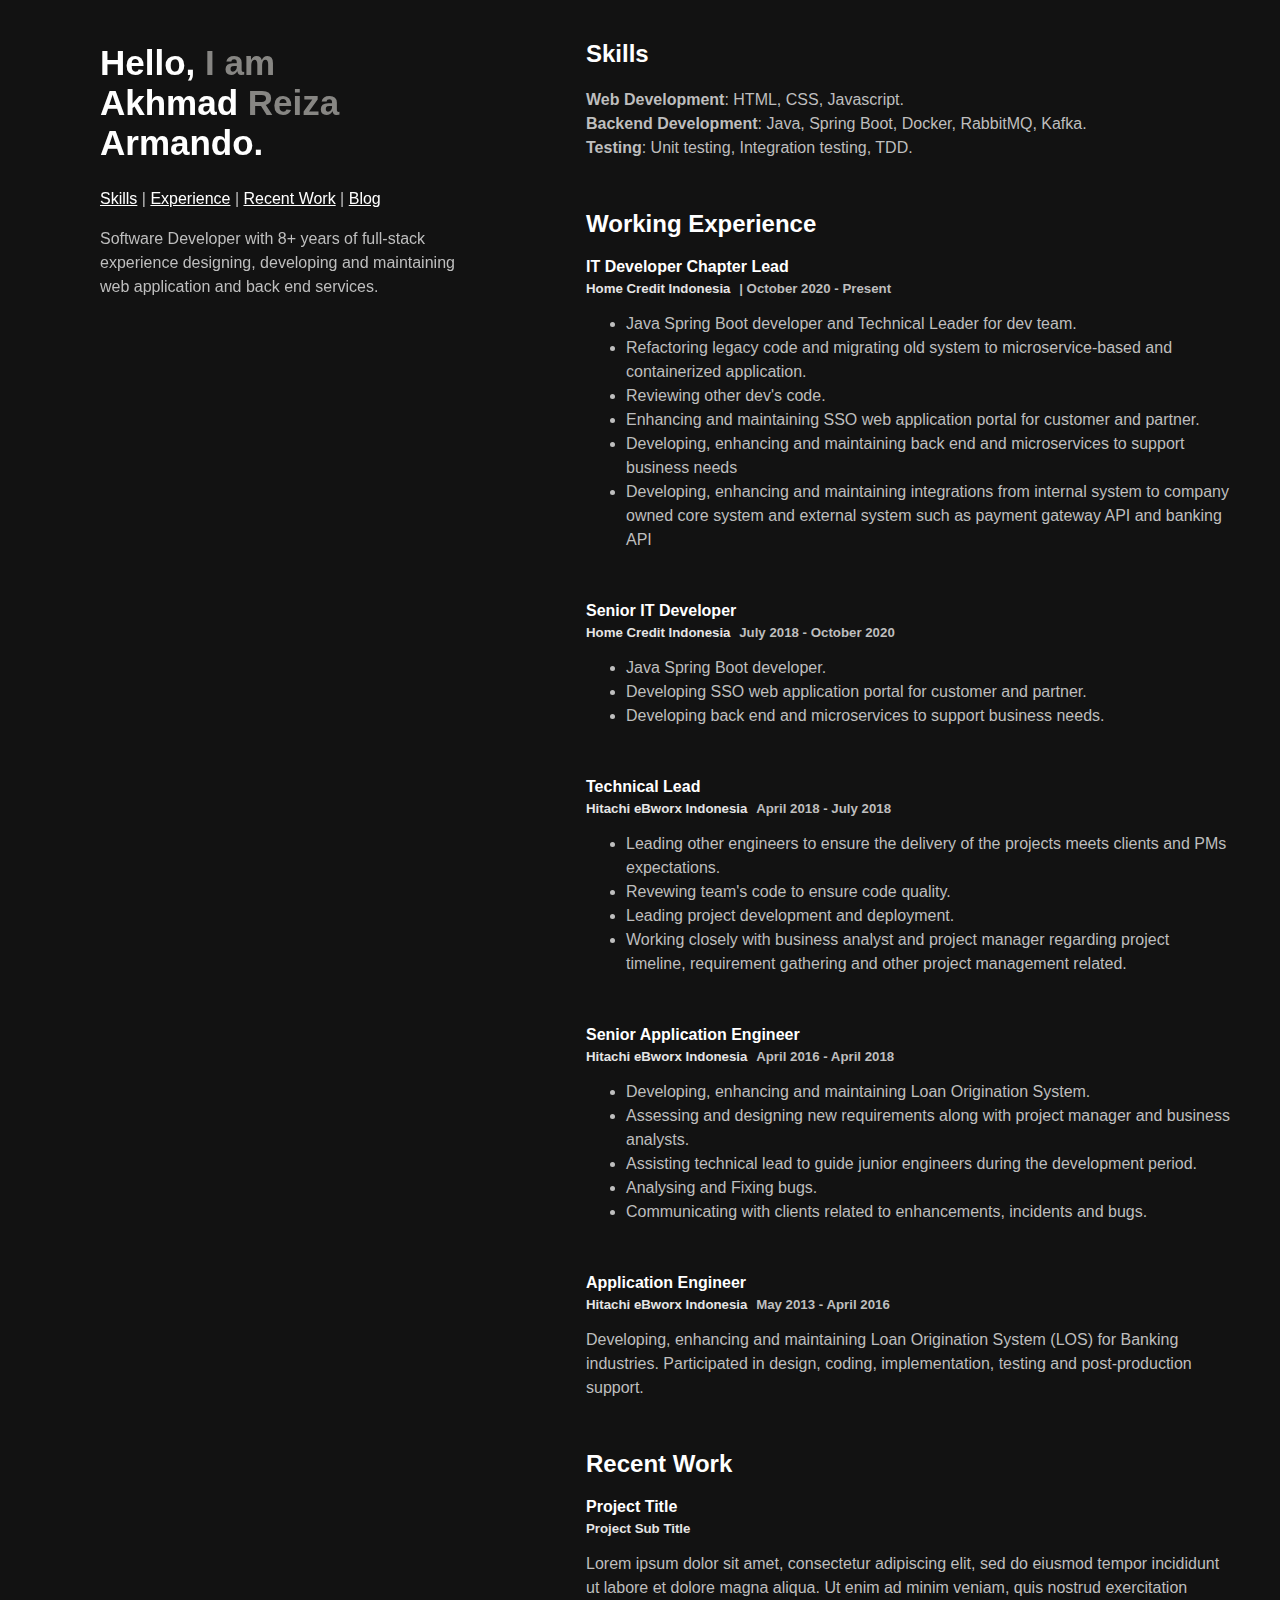
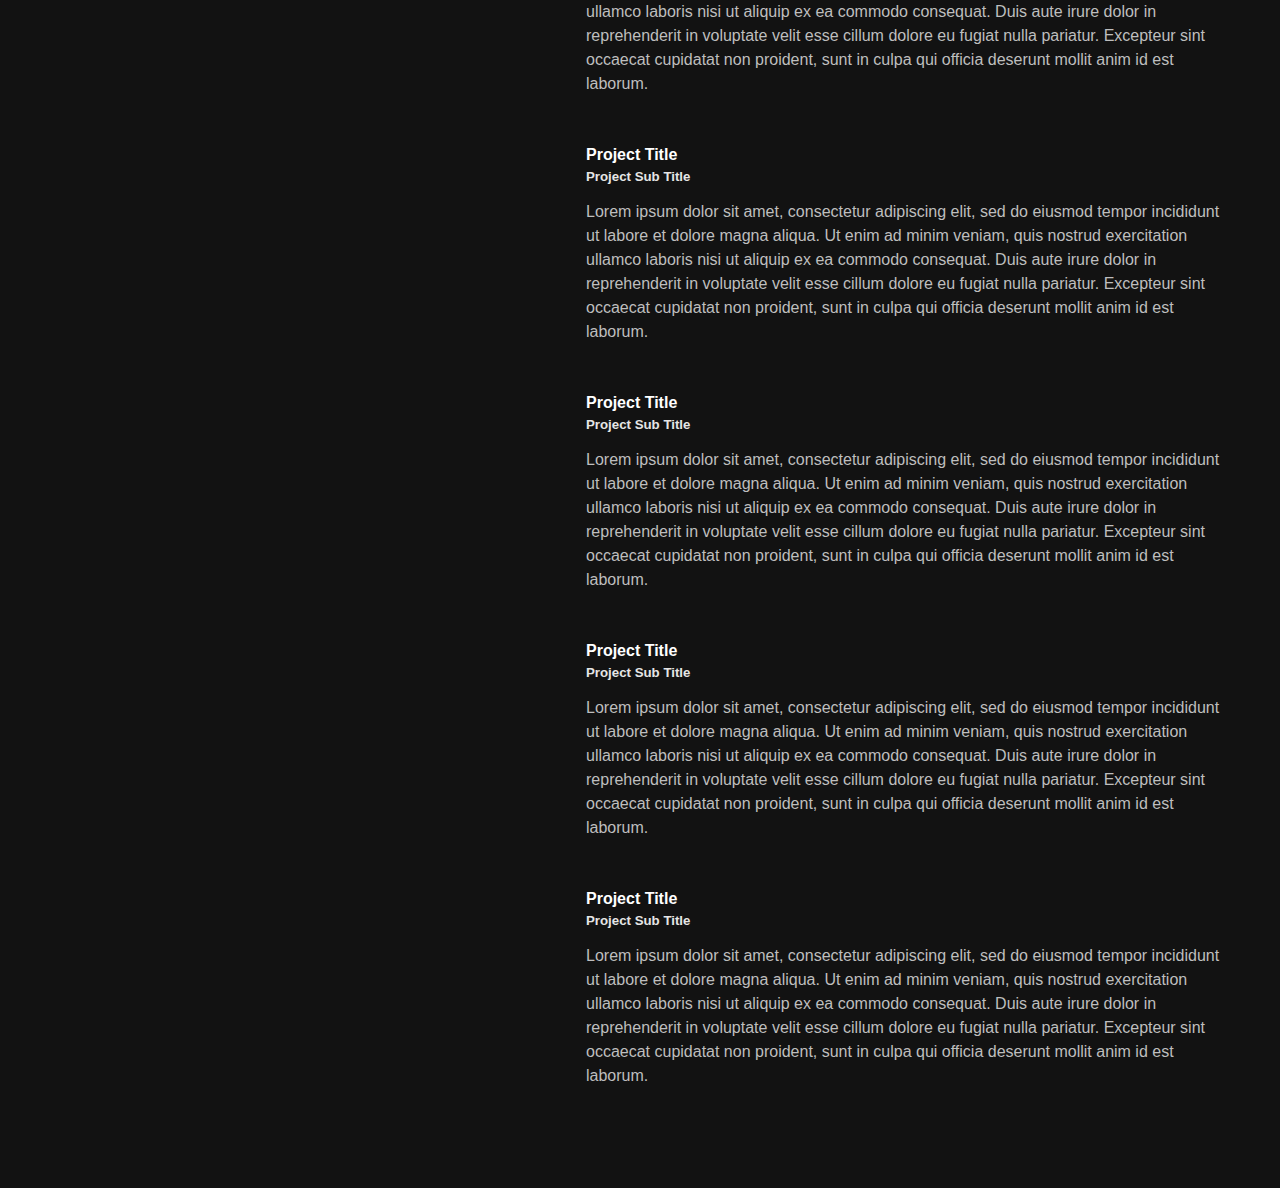
==== index.html @ e8a64148 "add new page for blog listing" ====
<!DOCTYPE html>
<html lang="en">
<head>
    <meta charset="UTF-8">
    <meta http-equiv="X-UA-Compatible" content="IE=edge">
    <meta name="viewport" content="width=device-width, initial-scale=1.0">
    <title>Document</title>
    <link rel="stylesheet" href="./style/main.css">
</head>
<body>
    <div class="row">
        <div class="side">
            <div class="content-left">
                <h1>
                    Hello, <span class="nick">I am</span> </br>
                    Akhmad <span class="nick">Reiza</span> Armando.
                </h1>
                <p>
                    <a href="#stack">Skills</a> | 
                    <a href="#wexperience">Experience</a> | 
                    <a href="#projects">Recent Work</a> | 
                    <a href="./blog-list.html">Blog</a>
                </p>
                <p>
                    Software Developer with 8+ years of full-stack experience designing, developing and maintaining web application and back end services.
                </p>
            </div>
        </div>
        <div class="content">
            <div class="content-right">
                <div id="stack">
                    <h2>Skills</h2>
                    <div class="content-container">
                        <p>
                            <b>Web Development</b>: HTML, CSS, Javascript. <br> 
                            <b>Backend Development</b>: Java, Spring Boot, Docker, RabbitMQ, Kafka. <br> 
                            <b>Testing</b>: Unit testing, Integration testing, TDD.
                        </p>
                    </div>
                </div>
                <div id="wexperience">
                    <h2>Working Experience</h2>
                    <div class="content-container">
                        <h4>
                            IT Developer Chapter Lead
                        </h4>
                        <h5>
                            Home Credit Indonesia <span class="year"> | October 2020 - Present</span>
                        </h5>
                        <ul>
                            <li>
                                Java Spring Boot developer and Technical Leader for dev team. 
                            </li>
                            <li>
                                Refactoring legacy code and migrating old system to microservice-based and containerized application. 
                            </li>
                            <li>
                                Reviewing other dev's code.
                            </li>
                            <li>
                                Enhancing and maintaining SSO web application portal for customer and partner.
                            </li>
                            <li>
                                Developing, enhancing and maintaining back end and microservices to support business needs
                            </li>
                            <li>
                                Developing, enhancing and maintaining integrations from internal system to company owned core system and external system such as payment gateway API and banking API
                            </li>
                        </ul>
                    </div>
                    <div class="content-container">
                        <h4>
                            Senior IT Developer
                        </h4>
                        <h5>
                            Home Credit Indonesia <span class="year">July 2018 - October 2020</span>
                        </h5>
                        <ul>
                            <li>
                                Java Spring Boot developer. 
                            </li>
                            <li>
                                Developing SSO web application portal for customer and partner.
                            </li>
                            <li>
                                Developing back end and microservices to support business needs.
                            </li>
                        </ul>
                    </div>
                    <div class="content-container">
                        <h4>
                            Technical Lead
                        </h4>
                        <h5>
                            Hitachi eBworx Indonesia <span class="year">April 2018 - July 2018</span>
                        </h5>
                        <ul>
                            <li>
                                Leading other engineers to ensure the delivery of the projects meets clients and PMs expectations.
                            </li>
                            <li>
                                Revewing team's code to ensure code quality.
                            </li>
                            <li>
                                Leading project development and deployment.
                            </li>
                            <li>
                                Working closely with business analyst and project manager regarding project timeline, requirement gathering and other project management related.
                            </li>
                        </ul>
                    </div>
                    <div class="content-container">
                        <h4>
                            Senior Application Engineer
                        </h4>
                        <h5>
                            Hitachi eBworx Indonesia <span class="year">April 2016 - April 2018</span>
                        </h5>
                        <ul>
                            <li>
                                Developing, enhancing and maintaining Loan Origination System.
                            </li>
                            <li>
                                Assessing and designing new requirements along with project manager and business analysts.
                            </li>
                            <li>
                                Assisting technical lead to guide junior engineers during the development period.
                            </li>
                            <li>
                                Analysing and Fixing bugs.
                            </li>
                            <li>
                                Communicating with clients related to enhancements, incidents and bugs.
                            </li>
                        </ul>
                    </div>
                    <div class="content-container">
                        <h4>
                            Application Engineer
                        </h4>
                        <h5>
                            Hitachi eBworx Indonesia <span class="year">May 2013 - April 2016</span>
                        </h5>
                        <p>
                            Developing, enhancing and maintaining Loan Origination System (LOS) for Banking industries.
                            Participated in design, coding, implementation, testing and post-production support.
                        </p>
                    </div>
                </div>
                <div id="projects">
                    <h2>Recent Work</h2>
                    <div class="content-container">
                        <h4>
                            Project Title
                        </h4>
                        <h5>
                            Project Sub Title
                        </h5>
                        <p>
                            Lorem ipsum dolor sit amet, consectetur adipiscing elit, sed do eiusmod tempor incididunt ut labore et dolore magna aliqua. Ut enim ad minim veniam, quis nostrud exercitation ullamco laboris nisi ut aliquip ex ea commodo consequat. Duis aute irure dolor in reprehenderit in voluptate velit esse cillum dolore eu fugiat nulla pariatur. Excepteur sint occaecat cupidatat non proident, sunt in culpa qui officia deserunt mollit anim id est laborum.
                        </p>
                    </div>
                    <div class="content-container">
                        <h4>
                            Project Title
                        </h4>
                        <h5>
                            Project Sub Title
                        </h5>
                        <p>
                            Lorem ipsum dolor sit amet, consectetur adipiscing elit, sed do eiusmod tempor incididunt ut labore et dolore magna aliqua. Ut enim ad minim veniam, quis nostrud exercitation ullamco laboris nisi ut aliquip ex ea commodo consequat. Duis aute irure dolor in reprehenderit in voluptate velit esse cillum dolore eu fugiat nulla pariatur. Excepteur sint occaecat cupidatat non proident, sunt in culpa qui officia deserunt mollit anim id est laborum.
                        </p>
                    </div>
                    <div class="content-container">
                        <h4>
                            Project Title
                        </h4>
                        <h5>
                            Project Sub Title
                        </h5>
                        <p>
                            Lorem ipsum dolor sit amet, consectetur adipiscing elit, sed do eiusmod tempor incididunt ut labore et dolore magna aliqua. Ut enim ad minim veniam, quis nostrud exercitation ullamco laboris nisi ut aliquip ex ea commodo consequat. Duis aute irure dolor in reprehenderit in voluptate velit esse cillum dolore eu fugiat nulla pariatur. Excepteur sint occaecat cupidatat non proident, sunt in culpa qui officia deserunt mollit anim id est laborum.
                        </p>
                    </div>
                    <div class="content-container">
                        <h4>
                            Project Title
                        </h4>
                        <h5>
                            Project Sub Title
                        </h5>
                        <p>
                            Lorem ipsum dolor sit amet, consectetur adipiscing elit, sed do eiusmod tempor incididunt ut labore et dolore magna aliqua. Ut enim ad minim veniam, quis nostrud exercitation ullamco laboris nisi ut aliquip ex ea commodo consequat. Duis aute irure dolor in reprehenderit in voluptate velit esse cillum dolore eu fugiat nulla pariatur. Excepteur sint occaecat cupidatat non proident, sunt in culpa qui officia deserunt mollit anim id est laborum.
                        </p>
                    </div>
                    <div class="content-container">
                        <h4>
                            Project Title
                        </h4>
                        <h5>
                            Project Sub Title
                        </h5>
                        <p>
                            Lorem ipsum dolor sit amet, consectetur adipiscing elit, sed do eiusmod tempor incididunt ut labore et dolore magna aliqua. Ut enim ad minim veniam, quis nostrud exercitation ullamco laboris nisi ut aliquip ex ea commodo consequat. Duis aute irure dolor in reprehenderit in voluptate velit esse cillum dolore eu fugiat nulla pariatur. Excepteur sint occaecat cupidatat non proident, sunt in culpa qui officia deserunt mollit anim id est laborum.
                        </p>
                    </div>
                </div>
            </div>
        </div>
    </div>
</body>
</html>
---- style/main.css ----
* {
    box-sizing: border-box;
}

html {
    height: 100%;
    scroll-behavior: smooth;
}

body {
    font-family: Arial, Helvetica, sans-serif;
    margin: 0;
    height: 100%;
    /* background-color: #343a40; */
    /* background-color: #1c1c1c; */
    /* background-color: #2d3142; */
    background-color: #121212;
}

.side {
    height: 100%;
    /* width: 650px; */
    float: left;
    width: 45%;
    position: fixed;
    top: 0;
    left: 0;
    z-index: 1;
    overflow-x: hidden;
    overflow: hidden;
}

.content {
    height: 100%;
    /*margin-left: 700px;*/ /*sidebar width + 50px*/
    float: right;
    width: 55%;
}

.content-left {
    padding: 20px 100px;
}

.content-left h1 {
    font-size: 35px;
    color: #FFFFFF;
}

.content-left p, ul, li {
    line-height: 1.5;
    color: #bebebe;
}

.content-right {
    padding: 20px 50px 50px 10px;
}

.content-right h1 {
    font-size: 50px;
    color: #FFFFFF;
}

.content-right h2 {
    color: #FFFFFF;
}

.content-right h4 {
    margin: 5px 0px;
    color: #FFFFFF;
}

.content-right h5 {
    margin: 5px 0px 10px 0px;
    color: #e5e5e5;
}

.content-right p {
    line-height: 1.5;
    color: #bebebe;
}

.year {
    margin-left: 5px;
    color: #bebebe;
}

.content-container {
    margin-bottom: 50px;
}

a {
    text-decoration: underline;
    color: #FFFFFF;
}

a:hover {
    color: #878683;
}

.nick {
    color: #878683;
}

/* Use a media query to add a break point at 800px: */
@media screen and (max-width: 999px) {
    .side, .content {
        width: 100%; /* The width is 100%, when the viewport is 800px or smaller */
        float: left;
    }
    .side {
        position: relative;
    }
    .content-left, ul {
        padding: 0px 20px;
    }
    .content-right {
        padding: 0px 20px 50px 20px;
    }
}
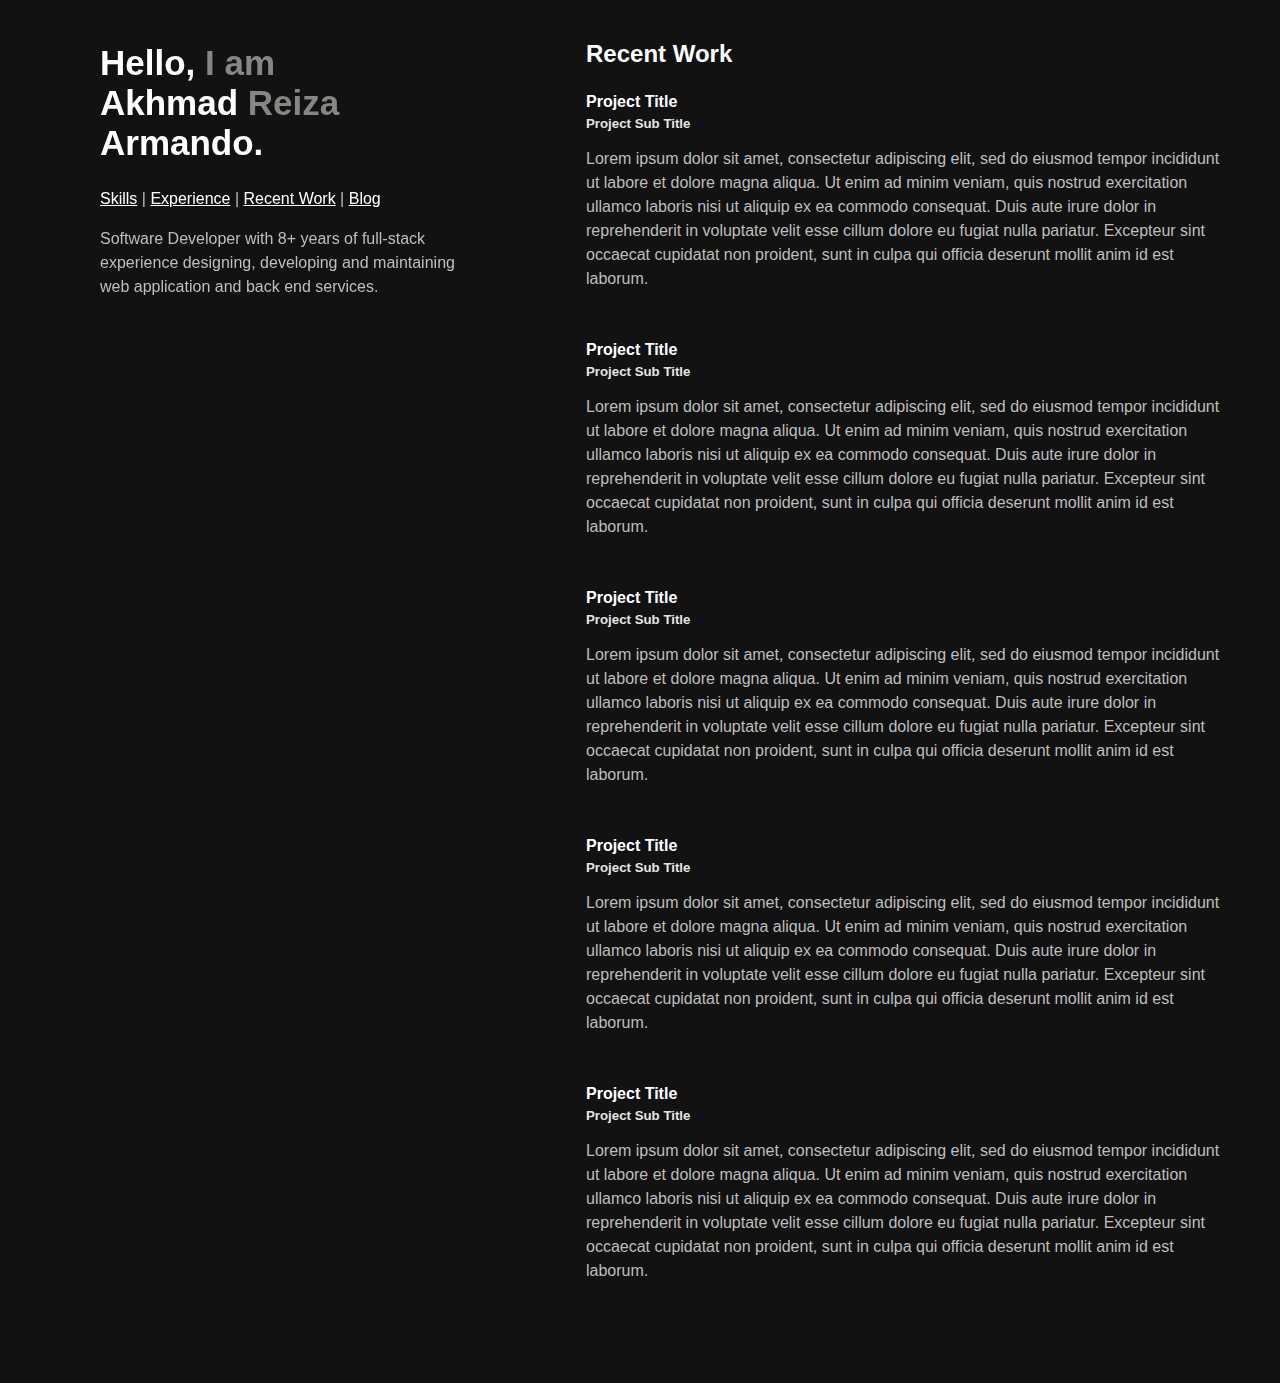
==== commit 2577c613: "move content in homepage to wordpress" ====
--- a/index.html
+++ b/index.html
@@ -4,8 +4,10 @@
     <meta charset="UTF-8">
     <meta http-equiv="X-UA-Compatible" content="IE=edge">
     <meta name="viewport" content="width=device-width, initial-scale=1.0">
-    <title>Document</title>
+    <title>Akhmad Reiza</title>
     <link rel="stylesheet" href="./style/main.css">
+    <link rel="shortcut icon" href="./favicon.ico" type="image/x-icon">
+    <link rel="icon" href="./favicon.ico" type="image/x-icon">
 </head>
 <body>
     <div class="row">
@@ -29,123 +31,10 @@
         <div class="content">
             <div class="content-right">
                 <div id="stack">
-                    <h2>Skills</h2>
-                    <div class="content-container">
-                        <p>
-                            <b>Web Development</b>: HTML, CSS, Javascript. <br> 
-                            <b>Backend Development</b>: Java, Spring Boot, Docker, RabbitMQ, Kafka. <br> 
-                            <b>Testing</b>: Unit testing, Integration testing, TDD.
-                        </p>
-                    </div>
+                    
                 </div>
                 <div id="wexperience">
-                    <h2>Working Experience</h2>
-                    <div class="content-container">
-                        <h4>
-                            IT Developer Chapter Lead
-                        </h4>
-                        <h5>
-                            Home Credit Indonesia <span class="year"> | October 2020 - Present</span>
-                        </h5>
-                        <ul>
-                            <li>
-                                Java Spring Boot developer and Technical Leader for dev team. 
-                            </li>
-                            <li>
-                                Refactoring legacy code and migrating old system to microservice-based and containerized application. 
-                            </li>
-                            <li>
-                                Reviewing other dev's code.
-                            </li>
-                            <li>
-                                Enhancing and maintaining SSO web application portal for customer and partner.
-                            </li>
-                            <li>
-                                Developing, enhancing and maintaining back end and microservices to support business needs
-                            </li>
-                            <li>
-                                Developing, enhancing and maintaining integrations from internal system to company owned core system and external system such as payment gateway API and banking API
-                            </li>
-                        </ul>
-                    </div>
-                    <div class="content-container">
-                        <h4>
-                            Senior IT Developer
-                        </h4>
-                        <h5>
-                            Home Credit Indonesia <span class="year">July 2018 - October 2020</span>
-                        </h5>
-                        <ul>
-                            <li>
-                                Java Spring Boot developer. 
-                            </li>
-                            <li>
-                                Developing SSO web application portal for customer and partner.
-                            </li>
-                            <li>
-                                Developing back end and microservices to support business needs.
-                            </li>
-                        </ul>
-                    </div>
-                    <div class="content-container">
-                        <h4>
-                            Technical Lead
-                        </h4>
-                        <h5>
-                            Hitachi eBworx Indonesia <span class="year">April 2018 - July 2018</span>
-                        </h5>
-                        <ul>
-                            <li>
-                                Leading other engineers to ensure the delivery of the projects meets clients and PMs expectations.
-                            </li>
-                            <li>
-                                Revewing team's code to ensure code quality.
-                            </li>
-                            <li>
-                                Leading project development and deployment.
-                            </li>
-                            <li>
-                                Working closely with business analyst and project manager regarding project timeline, requirement gathering and other project management related.
-                            </li>
-                        </ul>
-                    </div>
-                    <div class="content-container">
-                        <h4>
-                            Senior Application Engineer
-                        </h4>
-                        <h5>
-                            Hitachi eBworx Indonesia <span class="year">April 2016 - April 2018</span>
-                        </h5>
-                        <ul>
-                            <li>
-                                Developing, enhancing and maintaining Loan Origination System.
-                            </li>
-                            <li>
-                                Assessing and designing new requirements along with project manager and business analysts.
-                            </li>
-                            <li>
-                                Assisting technical lead to guide junior engineers during the development period.
-                            </li>
-                            <li>
-                                Analysing and Fixing bugs.
-                            </li>
-                            <li>
-                                Communicating with clients related to enhancements, incidents and bugs.
-                            </li>
-                        </ul>
-                    </div>
-                    <div class="content-container">
-                        <h4>
-                            Application Engineer
-                        </h4>
-                        <h5>
-                            Hitachi eBworx Indonesia <span class="year">May 2013 - April 2016</span>
-                        </h5>
-                        <p>
-                            Developing, enhancing and maintaining Loan Origination System (LOS) for Banking industries.
-                            Participated in design, coding, implementation, testing and post-production support.
-                        </p>
-                    </div>
+                    
                 </div>
                 <div id="projects">
                     <h2>Recent Work</h2>
@@ -208,5 +97,6 @@
             </div>
         </div>
     </div>
+    <script src="./js/index.js"></script>
 </body>
 </html>--- a/style/main.css
+++ b/style/main.css
@@ -51,6 +51,11 @@
     color: #bebebe;
 }
 
+.content-right ul, li {
+    line-height: 1.5;
+    color: #bebebe;
+}
+
 .content-right {
     padding: 20px 50px 50px 10px;
 }
@@ -65,7 +70,7 @@
 }
 
 .content-right h4 {
-    margin: 5px 0px;
+    margin: 25px 0px 0px 0px;
     color: #FFFFFF;
 }
 
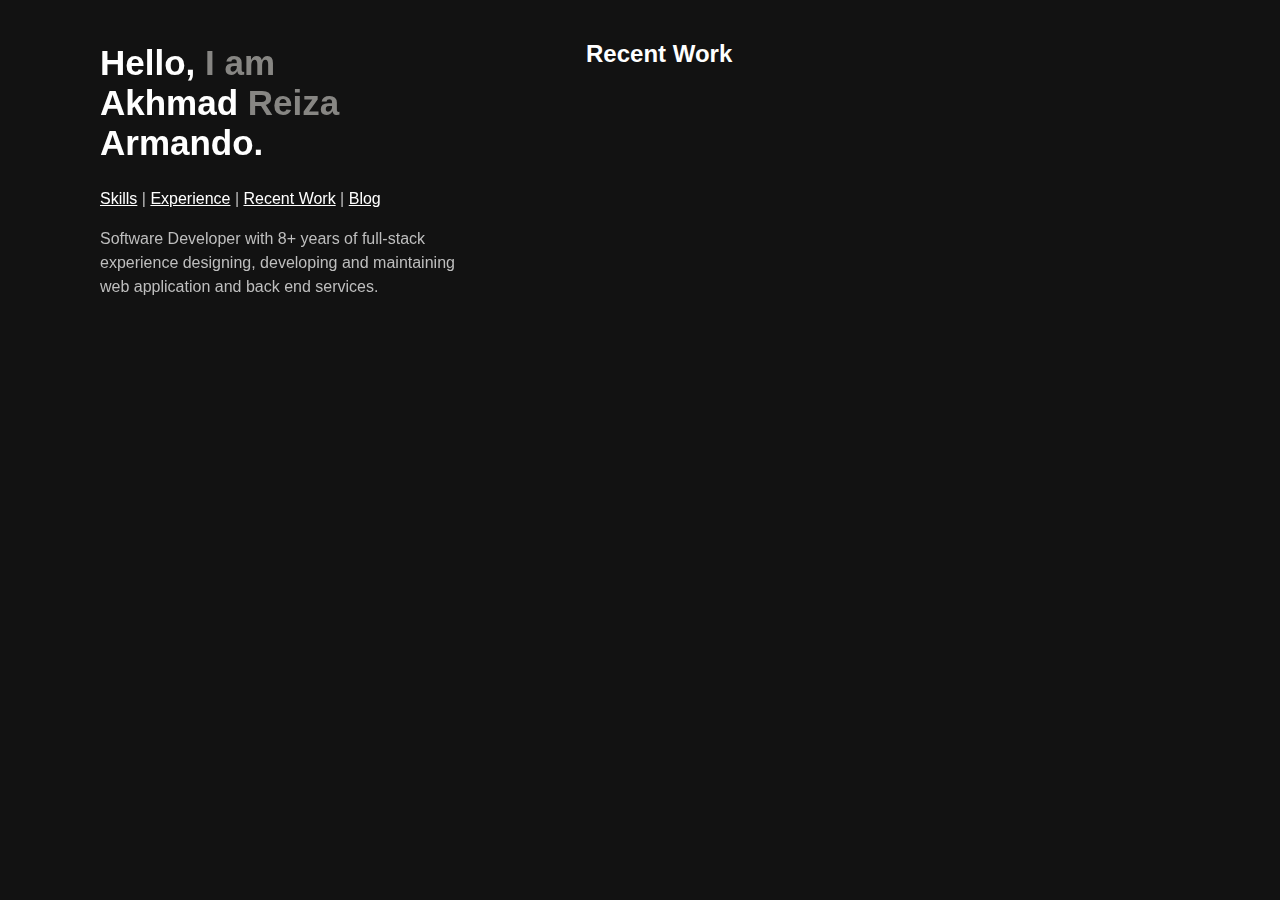
==== commit ccceba43: "make recent works dynamic from cms" ====
--- a/index.html
+++ b/index.html
@@ -38,60 +38,8 @@
                 </div>
                 <div id="projects">
                     <h2>Recent Work</h2>
-                    <div class="content-container">
-                        <h4>
-                            Project Title
-                        </h4>
-                        <h5>
-                            Project Sub Title
-                        </h5>
-                        <p>
-                            Lorem ipsum dolor sit amet, consectetur adipiscing elit, sed do eiusmod tempor incididunt ut labore et dolore magna aliqua. Ut enim ad minim veniam, quis nostrud exercitation ullamco laboris nisi ut aliquip ex ea commodo consequat. Duis aute irure dolor in reprehenderit in voluptate velit esse cillum dolore eu fugiat nulla pariatur. Excepteur sint occaecat cupidatat non proident, sunt in culpa qui officia deserunt mollit anim id est laborum.
-                        </p>
-                    </div>
-                    <div class="content-container">
-                        <h4>
-                            Project Title
-                        </h4>
-                        <h5>
-                            Project Sub Title
-                        </h5>
-                        <p>
-                            Lorem ipsum dolor sit amet, consectetur adipiscing elit, sed do eiusmod tempor incididunt ut labore et dolore magna aliqua. Ut enim ad minim veniam, quis nostrud exercitation ullamco laboris nisi ut aliquip ex ea commodo consequat. Duis aute irure dolor in reprehenderit in voluptate velit esse cillum dolore eu fugiat nulla pariatur. Excepteur sint occaecat cupidatat non proident, sunt in culpa qui officia deserunt mollit anim id est laborum.
-                        </p>
-                    </div>
-                    <div class="content-container">
-                        <h4>
-                            Project Title
-                        </h4>
-                        <h5>
-                            Project Sub Title
-                        </h5>
-                        <p>
-                            Lorem ipsum dolor sit amet, consectetur adipiscing elit, sed do eiusmod tempor incididunt ut labore et dolore magna aliqua. Ut enim ad minim veniam, quis nostrud exercitation ullamco laboris nisi ut aliquip ex ea commodo consequat. Duis aute irure dolor in reprehenderit in voluptate velit esse cillum dolore eu fugiat nulla pariatur. Excepteur sint occaecat cupidatat non proident, sunt in culpa qui officia deserunt mollit anim id est laborum.
-                        </p>
-                    </div>
-                    <div class="content-container">
-                        <h4>
-                            Project Title
-                        </h4>
-                        <h5>
-                            Project Sub Title
-                        </h5>
-                        <p>
-                            Lorem ipsum dolor sit amet, consectetur adipiscing elit, sed do eiusmod tempor incididunt ut labore et dolore magna aliqua. Ut enim ad minim veniam, quis nostrud exercitation ullamco laboris nisi ut aliquip ex ea commodo consequat. Duis aute irure dolor in reprehenderit in voluptate velit esse cillum dolore eu fugiat nulla pariatur. Excepteur sint occaecat cupidatat non proident, sunt in culpa qui officia deserunt mollit anim id est laborum.
-                        </p>
-                    </div>
-                    <div class="content-container">
-                        <h4>
-                            Project Title
-                        </h4>
-                        <h5>
-                            Project Sub Title
-                        </h5>
-                        <p>
-                            Lorem ipsum dolor sit amet, consectetur adipiscing elit, sed do eiusmod tempor incididunt ut labore et dolore magna aliqua. Ut enim ad minim veniam, quis nostrud exercitation ullamco laboris nisi ut aliquip ex ea commodo consequat. Duis aute irure dolor in reprehenderit in voluptate velit esse cillum dolore eu fugiat nulla pariatur. Excepteur sint occaecat cupidatat non proident, sunt in culpa qui officia deserunt mollit anim id est laborum.
-                        </p>
+                    <div class="projectsContainer">
+
                     </div>
                 </div>
             </div>
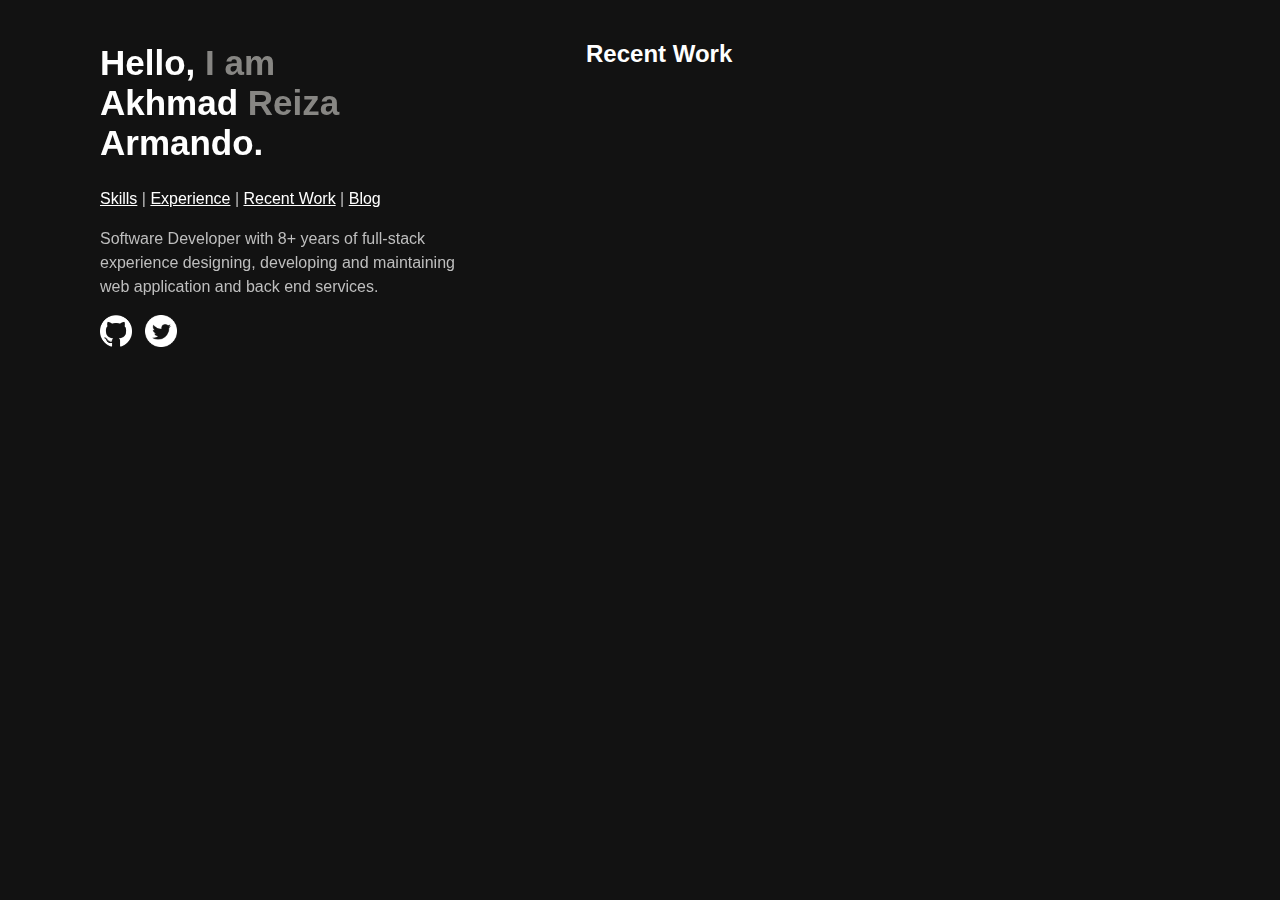
==== commit 2a902eff: "add twitter and github button" ====
--- a/index.html
+++ b/index.html
@@ -8,6 +8,24 @@
     <link rel="stylesheet" href="./style/main.css">
     <link rel="shortcut icon" href="./favicon.ico" type="image/x-icon">
     <link rel="icon" href="./favicon.ico" type="image/x-icon">
+    <script type="text/javascript">
+        function githubLogoBrighnessReduced() {
+            var logo = document.getElementById("github-logo");
+            logo.style = "filter: brightness(30%);"
+        }
+        function githubLogoReset() {
+            var logo = document.getElementById("github-logo");
+            logo.style = "filter: brightness(100%);"
+        }
+        function twitterLogoBrighnessReduced() {
+            var logo = document.getElementById("twitter-logo");
+            logo.style = "filter: brightness(30%);"
+        }
+        function twitterLogoReset() {
+            var logo = document.getElementById("twitter-logo");
+            logo.style = "filter: brightness(100%);"
+        }
+    </script>
 </head>
 <body>
     <div class="row">
@@ -21,11 +39,30 @@
                     <a href="#stack">Skills</a> | 
                     <a href="#wexperience">Experience</a> | 
                     <a href="#projects">Recent Work</a> | 
-                    <a href="./blog-list.html">Blog</a>
+                    <a href="./blog-list">Blog</a>
                 </p>
                 <p>
                     Software Developer with 8+ years of full-stack experience designing, developing and maintaining web application and back end services.
                 </p>
+                <div>
+                    <a href="https://github.com/akhmadreiza" style="text-decoration: none;" target="blank">
+                        <img id="github-logo" src="GitHub-Mark-Light-120px-plus.png" width="32px" 
+                        onmouseover="githubLogoBrighnessReduced();" 
+                        onmouseout="githubLogoReset();"
+                        onmousedown="githubLogoBrighnessReduced();"
+                        onmouseup="githubLogoReset();"
+                        />
+                    </a>
+                    &nbsp;
+                    <a href="https://twitter.com/akhmadreiza" style="text-decoration: none;" target="blank">
+                        <img id="twitter-logo" src="Twitter-social-icons-circle-white.png" width="32px"
+                        onmouseover="twitterLogoBrighnessReduced();" 
+                        onmouseout="twitterLogoReset();"
+                        onmousedown="twitterLogoBrighnessReduced();"
+                        onmouseup="twitterLogoReset();"
+                        />
+                    </a>
+                </div>
             </div>
         </div>
         <div class="content">
--- a/style/main.css
+++ b/style/main.css
@@ -57,7 +57,8 @@
 }
 
 .content-right {
-    padding: 20px 50px 50px 10px;
+    padding: 20px 0px 50px 10px;
+    width: 85%;
 }
 
 .content-right h1 {
@@ -115,10 +116,14 @@
     .side {
         position: relative;
     }
-    .content-left, ul {
+    ul {
         padding: 0px 20px;
     }
+    .content-left {
+        padding: 20px 30px 0px;
+    }
     .content-right {
-        padding: 0px 20px 50px 20px;
+        padding: 0px 30px 50px 30px;
+        width: 100%;
     }
 }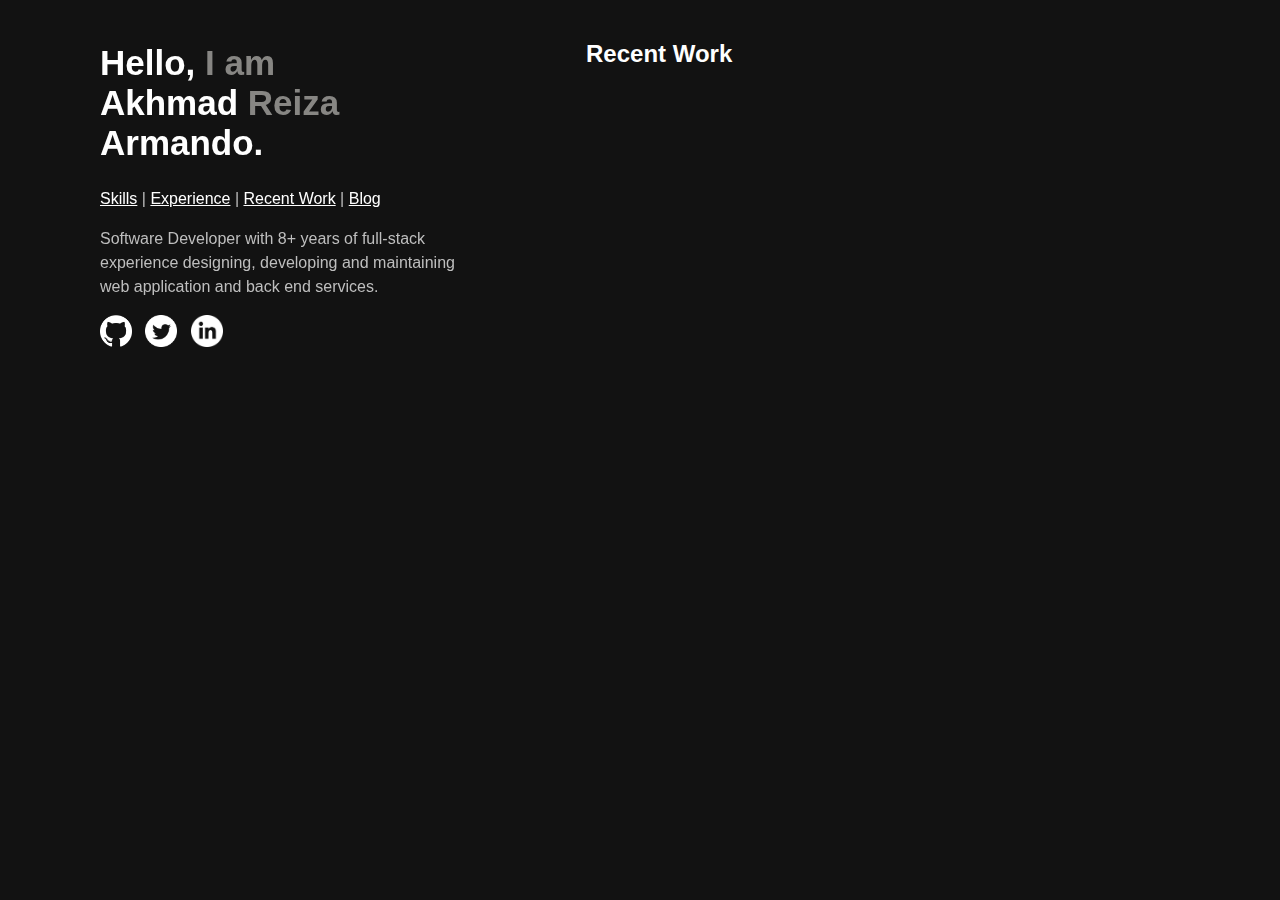
==== commit 8ada3803: "add linkedin logo" ====
--- a/index.html
+++ b/index.html
@@ -23,6 +23,14 @@
         }
         function twitterLogoReset() {
             var logo = document.getElementById("twitter-logo");
+            logo.style = "filter: brightness(100%);"
+        }
+        function linkedinLogoBrighnessReduced() {
+            var logo = document.getElementById("linkedin-logo");
+            logo.style = "filter: brightness(30%);"
+        }
+        function linkedinLogoReset() {
+            var logo = document.getElementById("linkedin-logo");
             logo.style = "filter: brightness(100%);"
         }
     </script>
@@ -62,6 +70,15 @@
                         onmouseup="twitterLogoReset();"
                         />
                     </a>
+                    &nbsp;
+                    <a href="https://www.linkedin.com/in/akhmadreiza27" style="text-decoration: none;" target="blank">
+                        <img id="linkedin-logo" src="linkedin_logo_white.png" width="32px"
+                        onmouseover="linkedinLogoBrighnessReduced();" 
+                        onmouseout="linkedinLogoReset();"
+                        onmousedown="linkedinLogoBrighnessReduced();"
+                        onmouseup="linkedinLogoReset();"
+                        />
+                    </a>
                 </div>
             </div>
         </div>
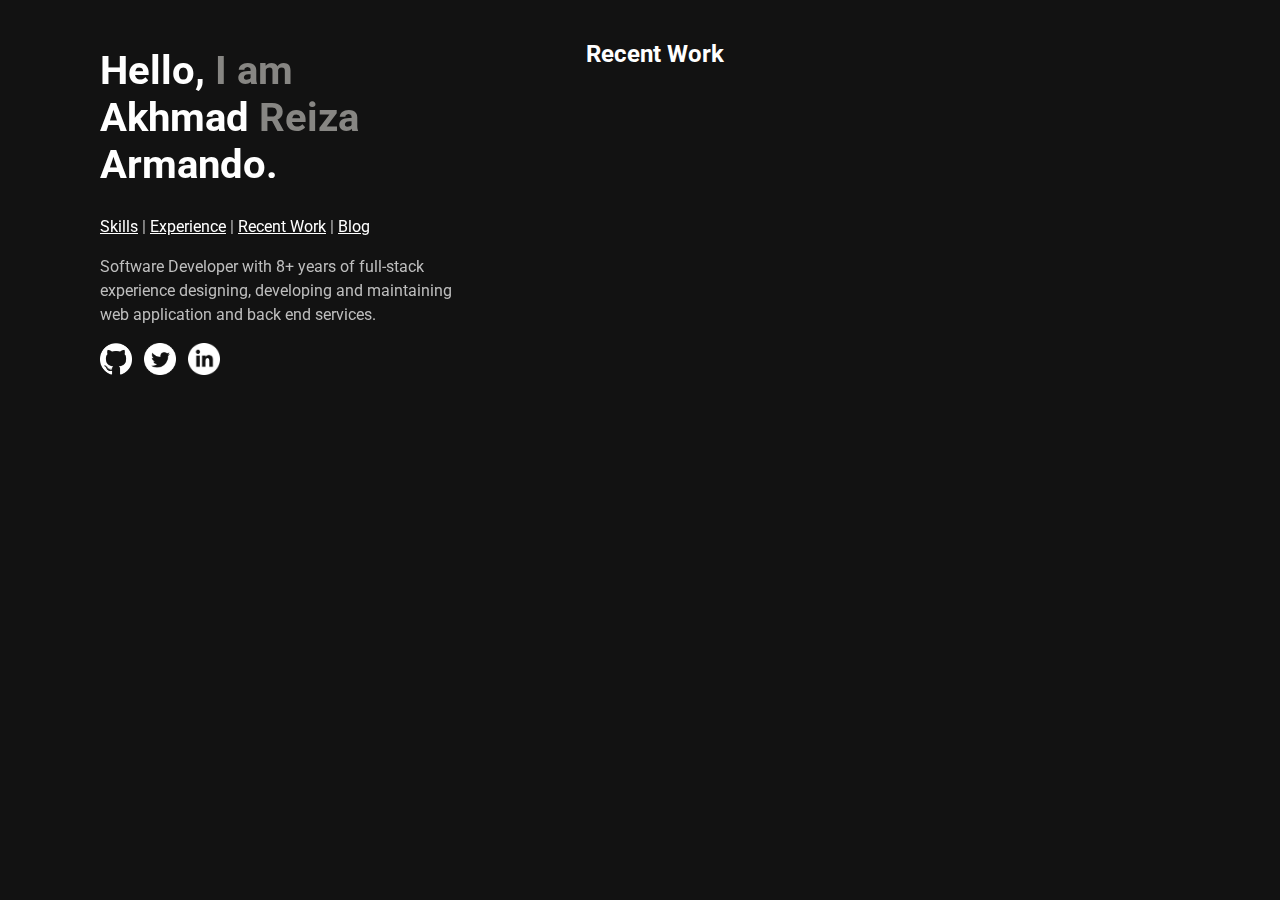
==== commit d53815cd: "change font to google roboto" ====
--- a/index.html
+++ b/index.html
@@ -8,6 +8,11 @@
     <link rel="stylesheet" href="./style/main.css">
     <link rel="shortcut icon" href="./favicon.ico" type="image/x-icon">
     <link rel="icon" href="./favicon.ico" type="image/x-icon">
+    <!-- google font start -->
+    <link rel="preconnect" href="https://fonts.googleapis.com">
+    <link rel="preconnect" href="https://fonts.gstatic.com" crossorigin>
+    <link href="https://fonts.googleapis.com/css2?family=Roboto&display=swap" rel="stylesheet">
+    <!-- google font end -->
     <script type="text/javascript">
         function githubLogoBrighnessReduced() {
             var logo = document.getElementById("github-logo");
--- a/style/main.css
+++ b/style/main.css
@@ -8,7 +8,7 @@
 }
 
 body {
-    font-family: Arial, Helvetica, sans-serif;
+    font-family: 'Roboto', sans-serif;
     margin: 0;
     height: 100%;
     /* background-color: #343a40; */
@@ -42,7 +42,7 @@
 }
 
 .content-left h1 {
-    font-size: 35px;
+    font-size: 40px;
     color: #FFFFFF;
 }
 
@@ -120,7 +120,9 @@
         padding: 0px 20px;
     }
     .content-left {
-        padding: 20px 30px 0px;
+        /* padding: 20px 30px 0px; */
+        padding: 10px 10px;
+        margin: 0px 18px
     }
     .content-right {
         padding: 0px 30px 50px 30px;
